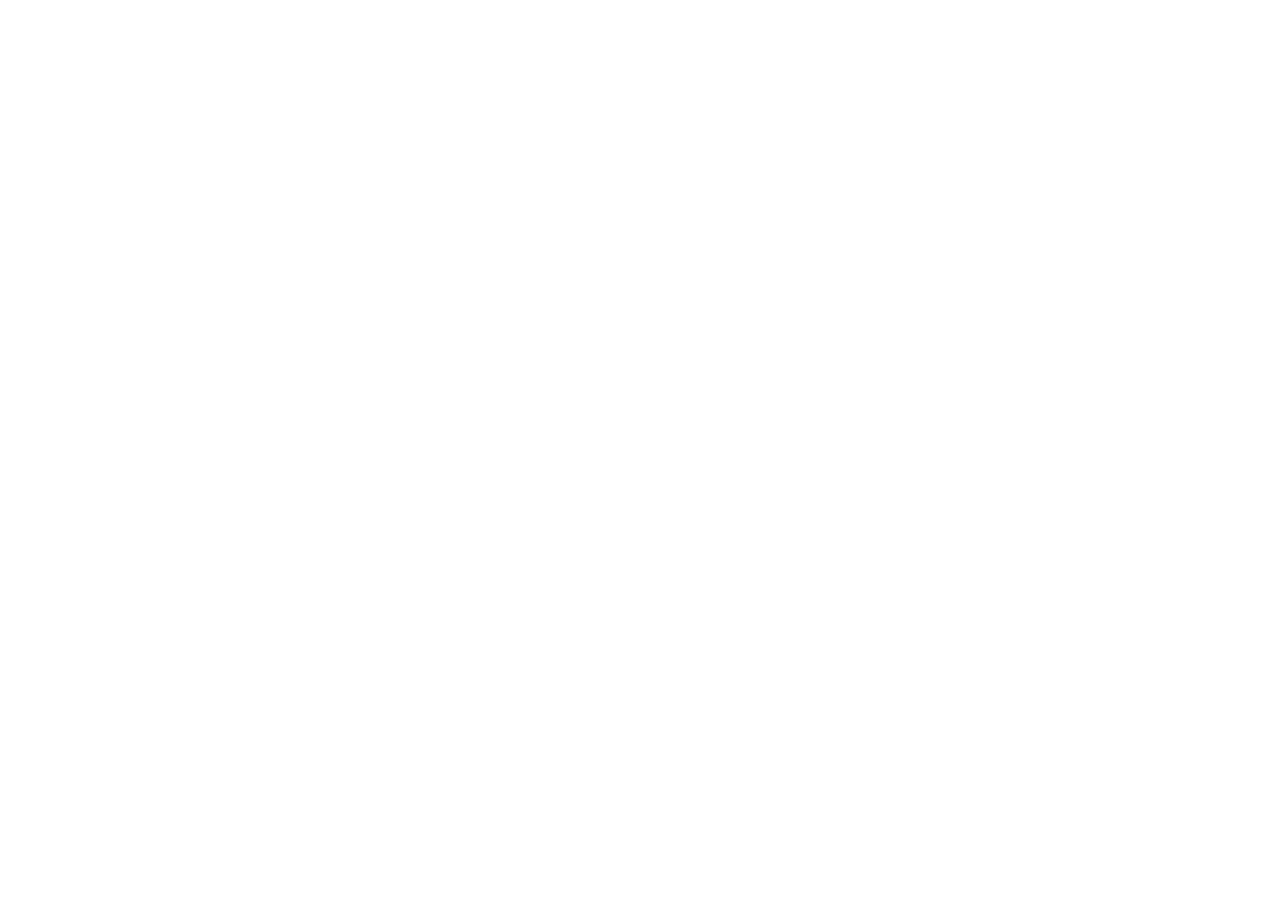
==== public/index.html @ d8213950 "Testi" ====
<!DOCTYPE html>
<html lang="en">
<head>
    <meta charset="UTF-8">
    <meta name="viewport" content="width=device-width, initial-scale=1.0">
    <title>Testi</title>
</head>
<body>
    
</body>
</html>
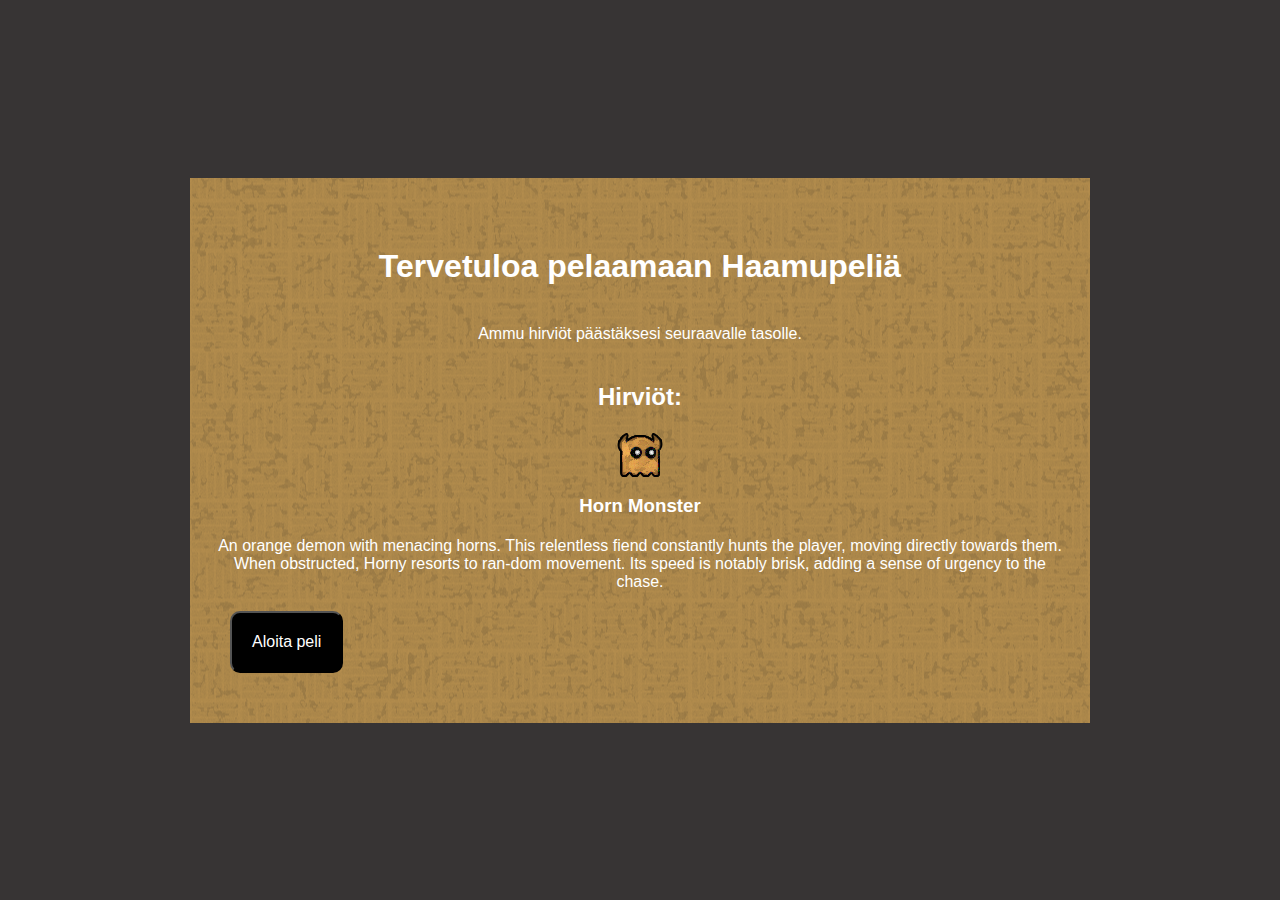
==== commit dd303d57: "Tein tätä lisää" ====
--- a/public/index.html
+++ b/public/index.html
@@ -3,9 +3,37 @@
 <head>
     <meta charset="UTF-8">
     <meta name="viewport" content="width=device-width, initial-scale=1.0">
-    <title>Testi</title>
+    <title>Haamupeli</title>
+    <link rel="stylesheet" href="styles.css">
+    <script src="script.js" defer></script>
 </head>
 <body>
+    <div id="intro-screen">
+        <h1>Tervetuloa pelaamaan Haamupeliä</h1>
+        <p>Ammu hirviöt päästäksesi seuraavalle tasolle.</p>
+        <h2>Hirviöt:</h2>
+        <div>
+            <img src="images/hornmonster.png" alt="Horn Monster">
+            <div>
+                <h3>Horn Monster </h3>
+                <p>An orange demon with menacing horns. 
+                    This relentless fiend constantly hunts the player, moving directly towards them. 
+                    When obstructed, Horny resorts to ran-dom movement. Its speed is notably brisk, 
+                    adding a sense of urgency to the chase.</p>
+            </div>
+
+        </div>
+        <!-- 24.2 (1) -->
+        <div id="monster-selection"> 
+            <button id="new-game-btn">Aloita peli</button>
+        </div>
+    </div>
+    <!-- 24.2 (5) -->
+    <div id="game-screen">
+        <div id="game-board">
+    
+        </div>
+    </div>
     
 </body>
 </html>--- a/public/styles.css
+++ b/public/styles.css
@@ -0,0 +1,75 @@
+/* perustyyli */
+body {
+    font-family: 'Roboto', Arial, sans-serif;
+    display: flex;
+    justify-content: center;
+    align-items: center;
+    min-height: 100vh;
+    margin: 0;
+    padding: 0;
+    background-size: cover;
+    background-position: center;
+    background-repeat: no-repeat;
+    background-color: #373434;
+}
+
+/* Intro-screenin tyyli */
+#intro-screen {
+    background-image: url('images/background.png');
+    background-repeat: repeat-y;
+    background-size: 900px auto;
+    background-position: center;
+    color: white;
+    padding: 20px;
+    text-align: center;
+    max-width: 900px;
+    margin: 0 auto;
+    display: flex;
+    flex-direction: column;
+    align-items: flex-start;
+    position: relative;
+    box-sizing: border-box;
+    padding-top: 50px;
+    padding-bottom: 50px;
+}
+
+h2, h1, p {
+    text-align: center;
+    width: 100%;
+    position: relative;
+    margin: 20px 0;
+}
+
+h3 {
+    margin: 10px 10px;
+}
+/*24.2 (2) */
+button {
+    background-color: black;
+    color: white;
+    margin-left: 20px; /* Sama sisennys kuin monsterin kuvilla */
+    align-self: flex-start; /* Asetetaan nappula vasempaan reunaan */
+    padding: 20px 20px;
+    font-size: 16px;
+    border-radius: 10px;
+    cursor: pointer;
+}
+/*24.2 (6) */
+#game-screen {
+    display: none;
+}
+/*24.2 (8) */
+#game-board {
+    display: grid;
+    gap: 0px;
+    background-image: url('images/background.png');
+    background-size: cover;
+    background-position: center;
+    width: fit-content;
+    height: fit-content;
+    margin: 10px auto;
+    border: 2px solid #333;
+    padding: 0px;
+    background-color: rgba(221, 221, 221, 0.8);
+    } 
+    